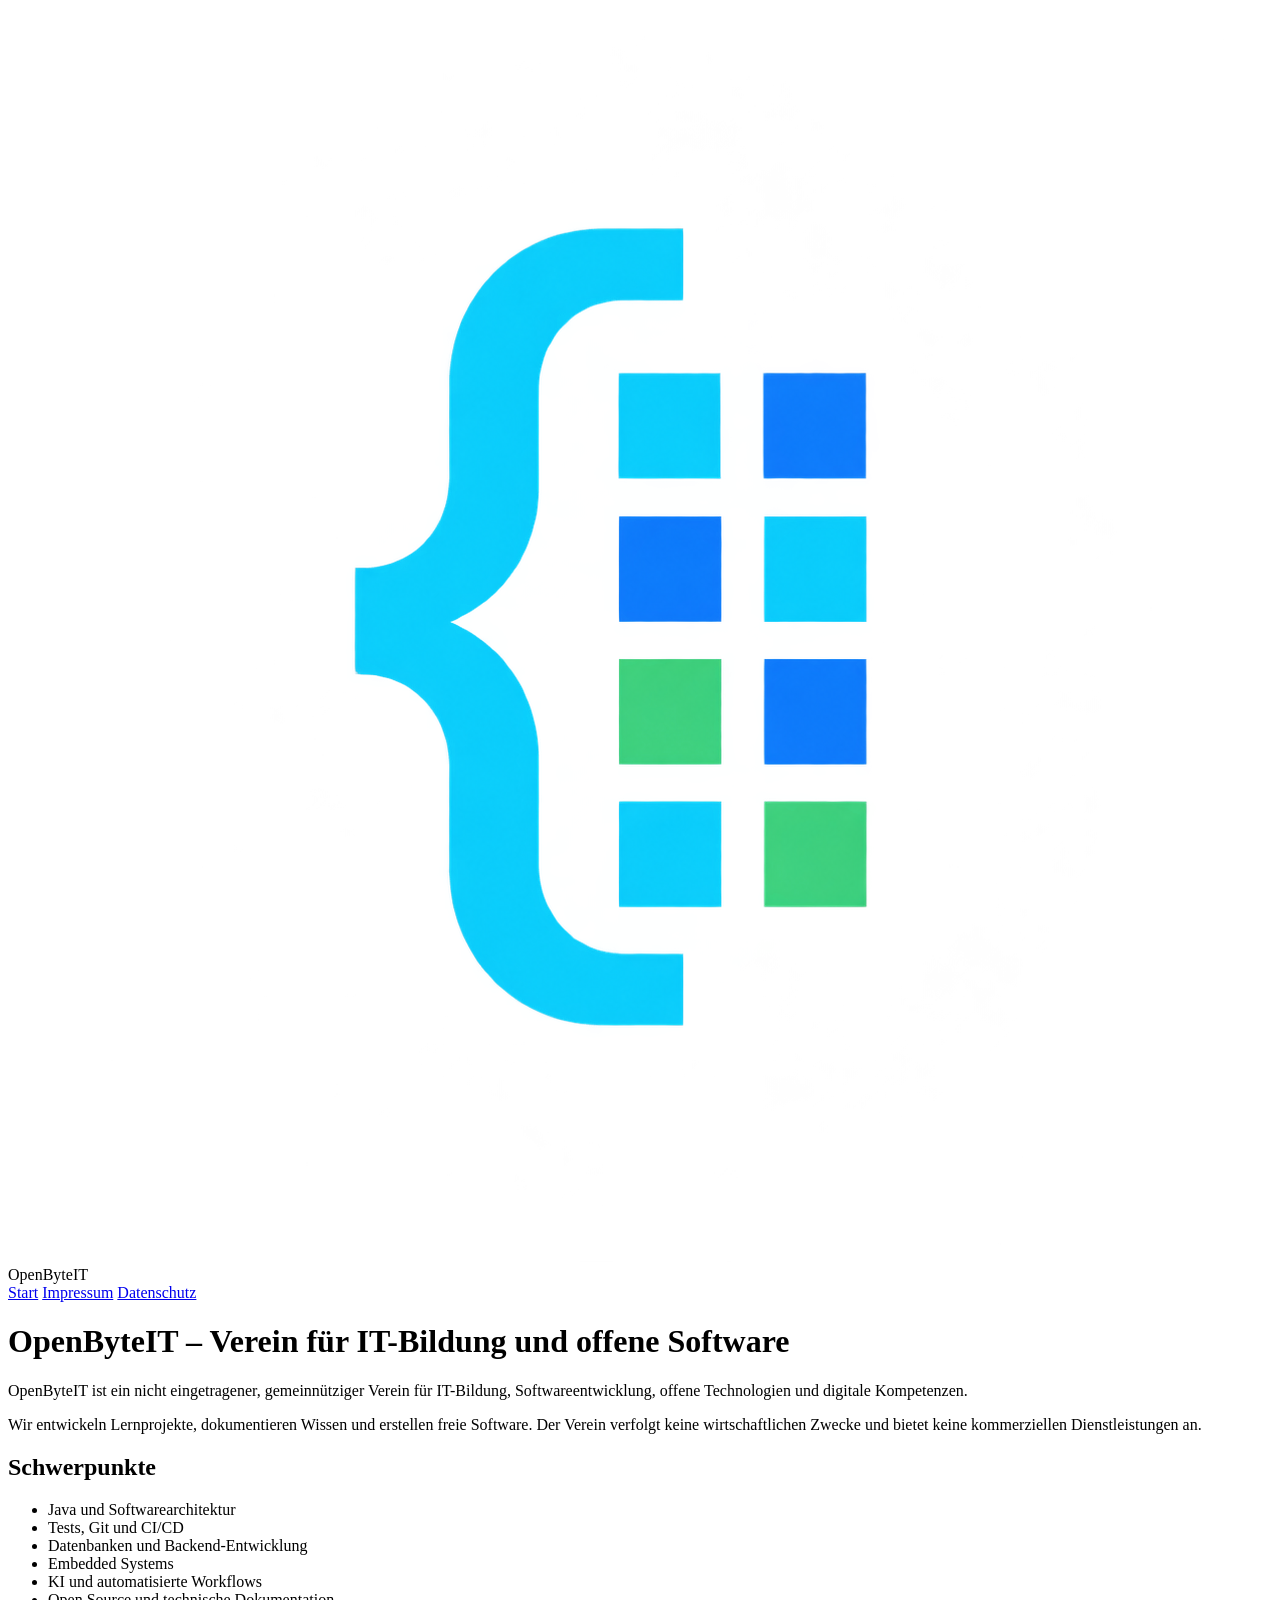
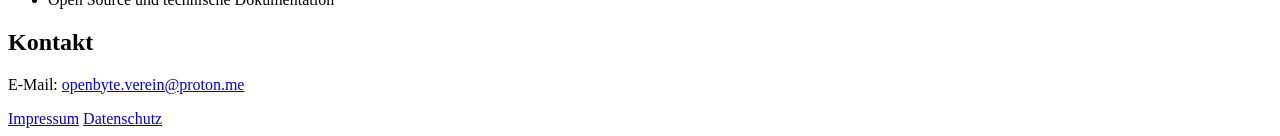
==== index.html @ d6f6bc45 "Remove unnecessary style tags from index.html" ====
<!DOCTYPE html>
<html lang="de">
<head>
  <meta charset="UTF-8">
  <meta name="viewport" content="width=device-width, initial-scale=1.0">
  <title>OpenByteIT – Verein für IT-Bildung und offene Software</title>
  <link href="pfad/dateiname.css" rel="stylesheet" type="text/css">
</head>
<body>

  <header>
    <div class="brand">
      <img src="assets/logo.png" alt="OpenByteIT Logo">
      OpenByteIT
    </div>
    <nav>
      <a href="index.html">Start</a>
      <a href="impressum.html">Impressum</a>
      <a href="datenschutz.html">Datenschutz</a>
    </nav>
  </header>

  <main>
    <h1>OpenByteIT – Verein für IT-Bildung und offene Software</h1>

    <p>
      OpenByteIT ist ein nicht eingetragener, gemeinnütziger Verein für IT-Bildung,
      Softwareentwicklung, offene Technologien und digitale Kompetenzen.
    </p>

    <p>
      Wir entwickeln Lernprojekte, dokumentieren Wissen und erstellen freie Software.
      Der Verein verfolgt keine wirtschaftlichen Zwecke und bietet keine kommerziellen
      Dienstleistungen an.
    </p>

    <h2>Schwerpunkte</h2>
    <ul>
      <li>Java und Softwarearchitektur</li>
      <li>Tests, Git und CI/CD</li>
      <li>Datenbanken und Backend-Entwicklung</li>
      <li>Embedded Systems</li>
      <li>KI und automatisierte Workflows</li>
      <li>Open Source und technische Dokumentation</li>
    </ul>

    <h2>Kontakt</h2>
    <p>
      E-Mail:
      <a href="mailto:openbyte.verein@proton.me">openbyte.verein@proton.me</a>
    </p>
  </main>

  <footer>
    <a href="impressum.html">Impressum</a>
    <a href="datenschutz.html">Datenschutz</a>
  </footer>

</body>
</html>
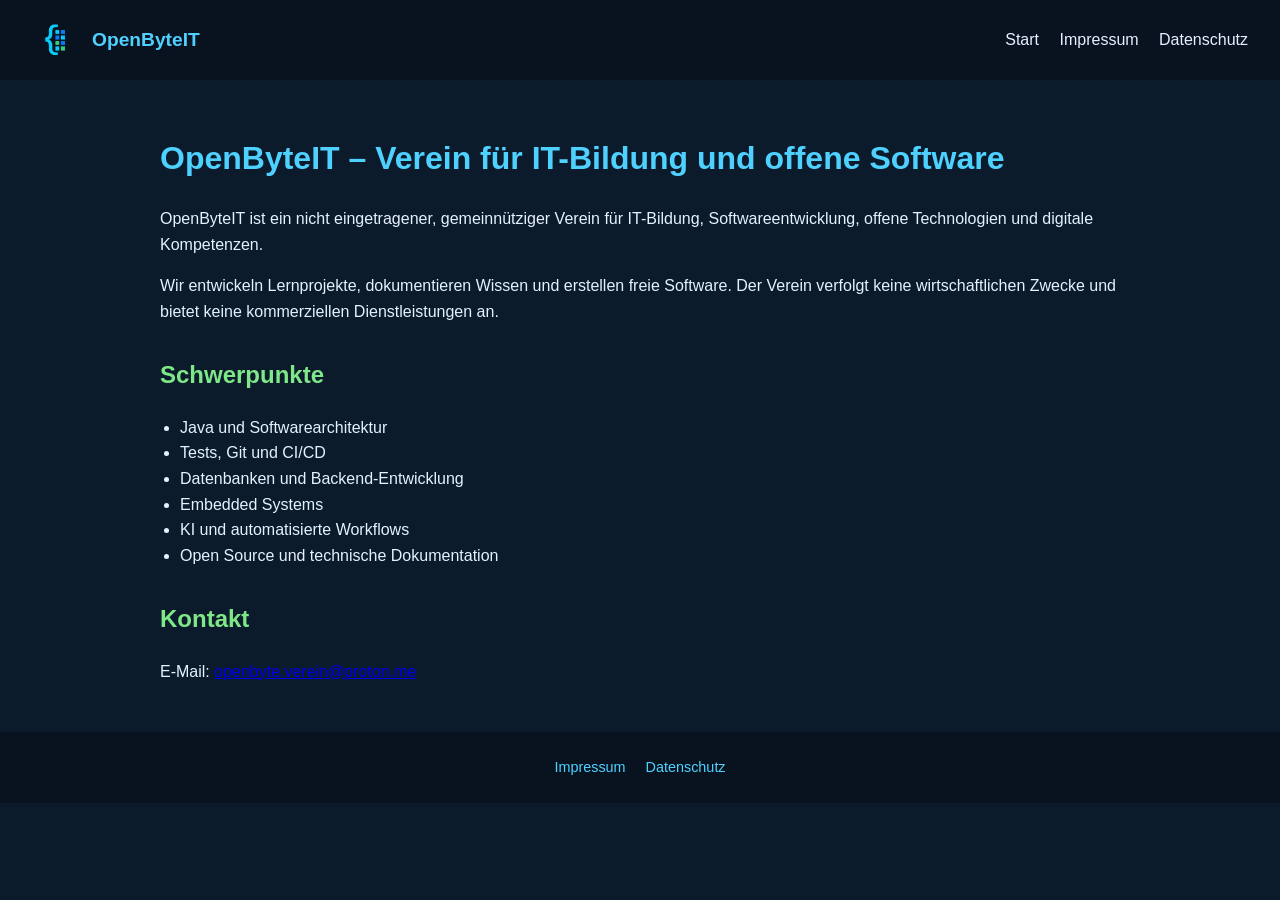
==== commit 25d85aa3: "Update CSS file reference in index.html" ====
--- a/index.html
+++ b/index.html
@@ -4,7 +4,7 @@
   <meta charset="UTF-8">
   <meta name="viewport" content="width=device-width, initial-scale=1.0">
   <title>OpenByteIT – Verein für IT-Bildung und offene Software</title>
-  <link href="pfad/dateiname.css" rel="stylesheet" type="text/css">
+  <link href="styles.css" rel="stylesheet" type="text/css">
 </head>
 <body>
 
--- a/styles.css
+++ b/styles.css
@@ -0,0 +1,78 @@
+ 
+    * { box-sizing: border-box; }
+
+    body {
+      margin: 0;
+      font-family: Arial, sans-serif;
+      background: #0b1b2b;
+      color: #e6f1ff;
+      line-height: 1.6;
+    }
+
+    header {
+      background: #08131f;
+      padding: 1rem 2rem;
+      display: flex;
+      align-items: center;
+      justify-content: space-between;
+      flex-wrap: wrap;
+      gap: 1rem;
+    }
+
+    .brand {
+      display: flex;
+      align-items: center;
+      gap: 0.75rem;
+      font-weight: bold;
+      font-size: 1.2rem;
+      color: #4fd1ff;
+    }
+
+    .brand img {
+      width: 48px;
+      height: 48px;
+      border-radius: 8px;
+    }
+
+    nav a {
+      color: #e6f1ff;
+      text-decoration: none;
+      margin-left: 1rem;
+    }
+
+    nav a:hover {
+      color: #7ee787;
+    }
+
+    main {
+      max-width: 1024px;
+      margin: 0 auto;
+      padding: 2rem;
+    }
+
+    h1 {
+      color: #4fd1ff;
+    }
+
+    h2 {
+      color: #7ee787;
+      margin-top: 2rem;
+    }
+
+    ul {
+      padding-left: 1.25rem;
+    }
+
+    footer {
+      background: #08131f;
+      padding: 1.5rem 2rem;
+      text-align: center;
+      font-size: 0.9rem;
+    }
+
+    footer a {
+      color: #4fd1ff;
+      text-decoration: none;
+      margin: 0 0.5rem;
+    }
+  
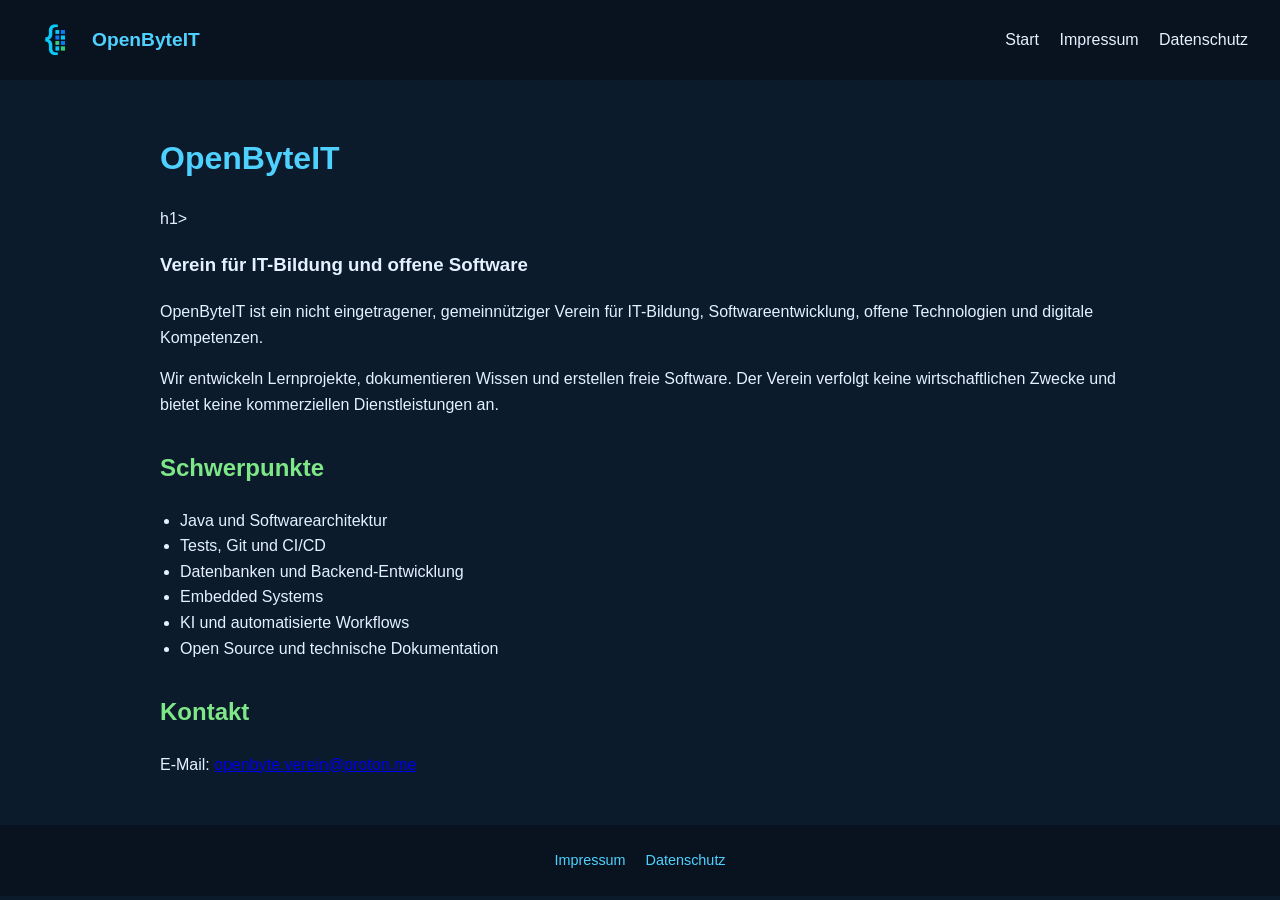
==== commit 060d576e: "Modify header elements in index.html Updated header structure for better readability." ====
--- a/index.html
+++ b/index.html
@@ -21,7 +21,8 @@
   </header>
 
   <main>
-    <h1>OpenByteIT – Verein für IT-Bildung und offene Software</h1>
+    <h1>OpenByteIT <br></h1>h1>
+    <h3>Verein für IT-Bildung und offene Software</h3>
 
     <p>
       OpenByteIT ist ein nicht eingetragener, gemeinnütziger Verein für IT-Bildung,
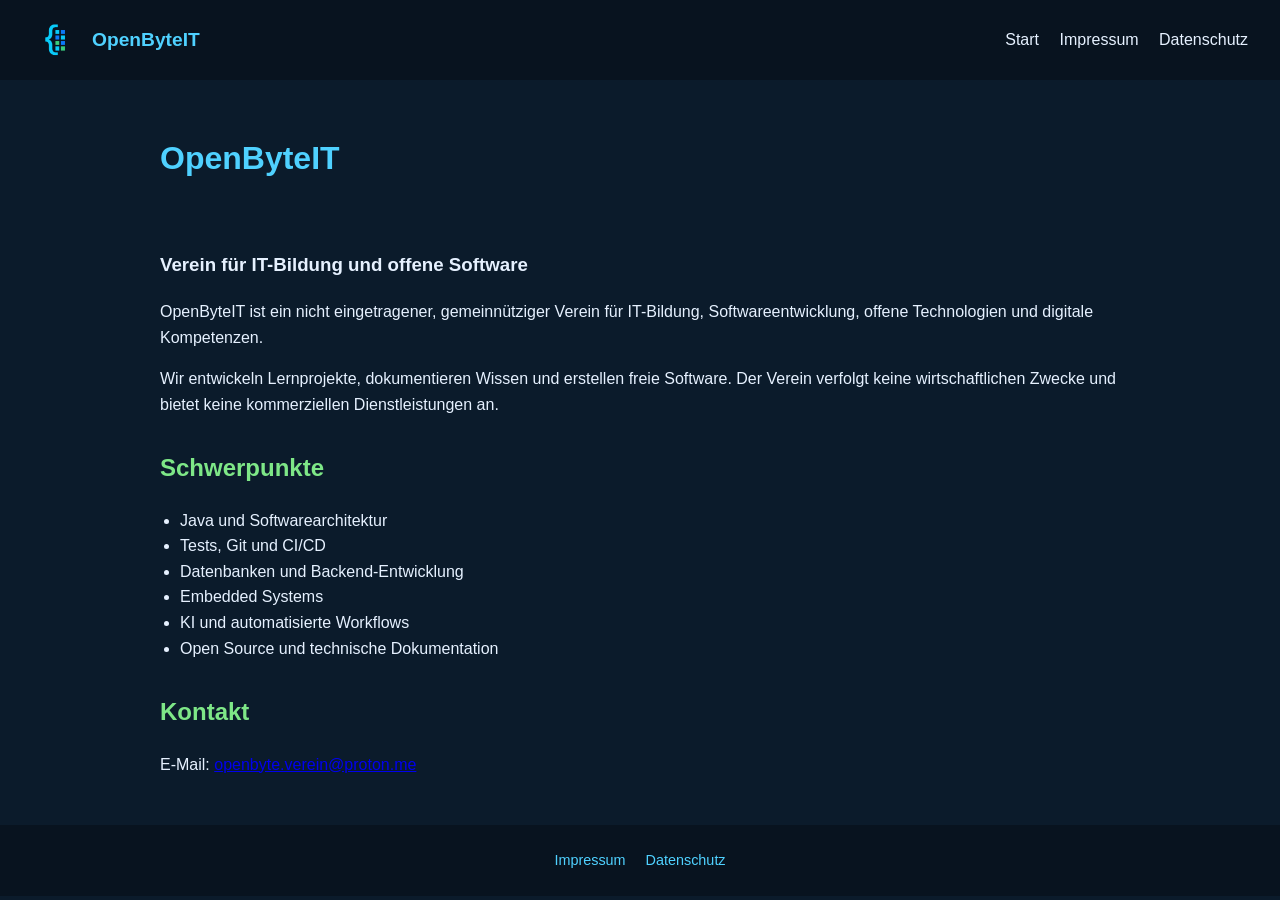
==== commit 5c500541: "Fix header formatting in index.html" ====
--- a/index.html
+++ b/index.html
@@ -21,7 +21,7 @@
   </header>
 
   <main>
-    <h1>OpenByteIT <br></h1>h1>
+    <h1>OpenByteIT</h1> <br>
     <h3>Verein für IT-Bildung und offene Software</h3>
 
     <p>
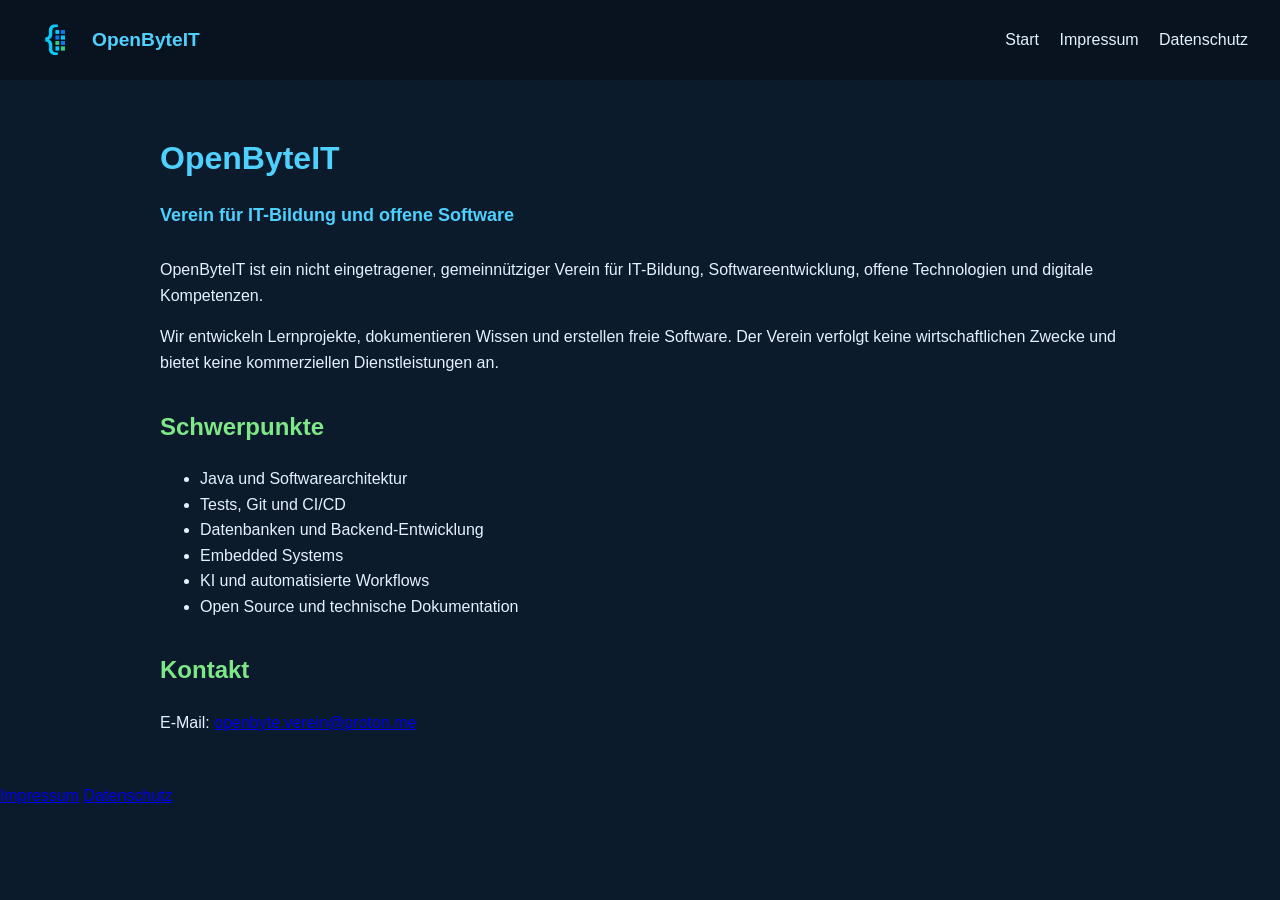
==== commit c178ef66: "Update heading and style for organization name" ====
--- a/index.html
+++ b/index.html
@@ -21,8 +21,8 @@
   </header>
 
   <main>
-    <h1>OpenByteIT</h1> <br>
-    <h3>Verein für IT-Bildung und offene Software</h3>
+    <h1>OpenByteIT <br>
+     <span style="font-size: 18px;">Verein für IT-Bildung und offene Software</span></h1>
 
     <p>
       OpenByteIT ist ein nicht eingetragener, gemeinnütziger Verein für IT-Bildung,
--- a/styles.css
+++ b/styles.css
@@ -59,6 +59,10 @@
       margin-top: 2rem;
     }
 
+    h3 {
+      color: #4fd1ff;
+     {
+
     ul {
       padding-left: 1.25rem;
     }
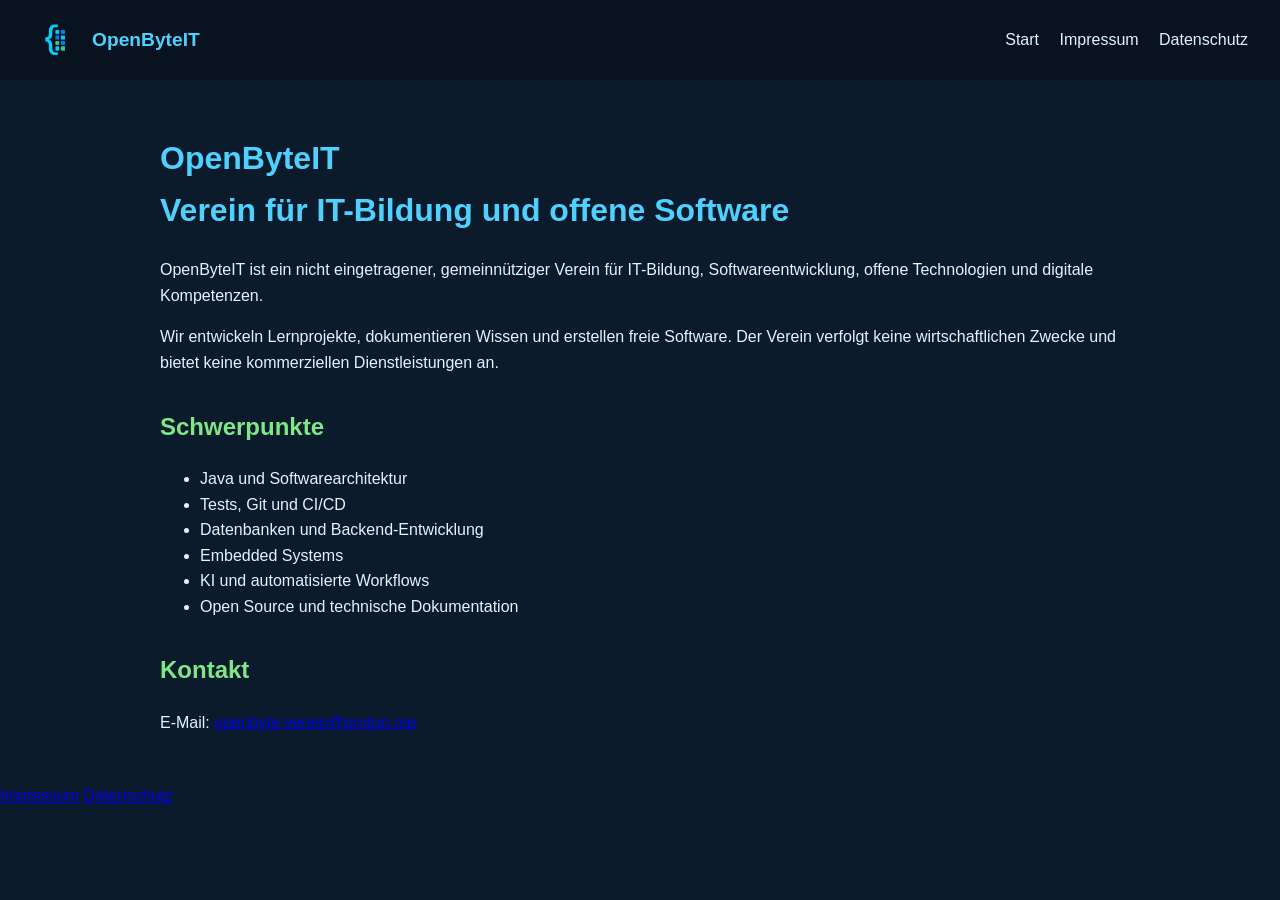
==== commit 9df6e02f: "Change subtitle span to use class instead of style" ====
--- a/index.html
+++ b/index.html
@@ -22,7 +22,7 @@
 
   <main>
     <h1>OpenByteIT <br>
-     <span style="font-size: 18px;">Verein für IT-Bildung und offene Software</span></h1>
+     <span class=subtitle>Verein für IT-Bildung und offene Software</span></h1>
 
     <p>
       OpenByteIT ist ein nicht eingetragener, gemeinnütziger Verein für IT-Bildung,
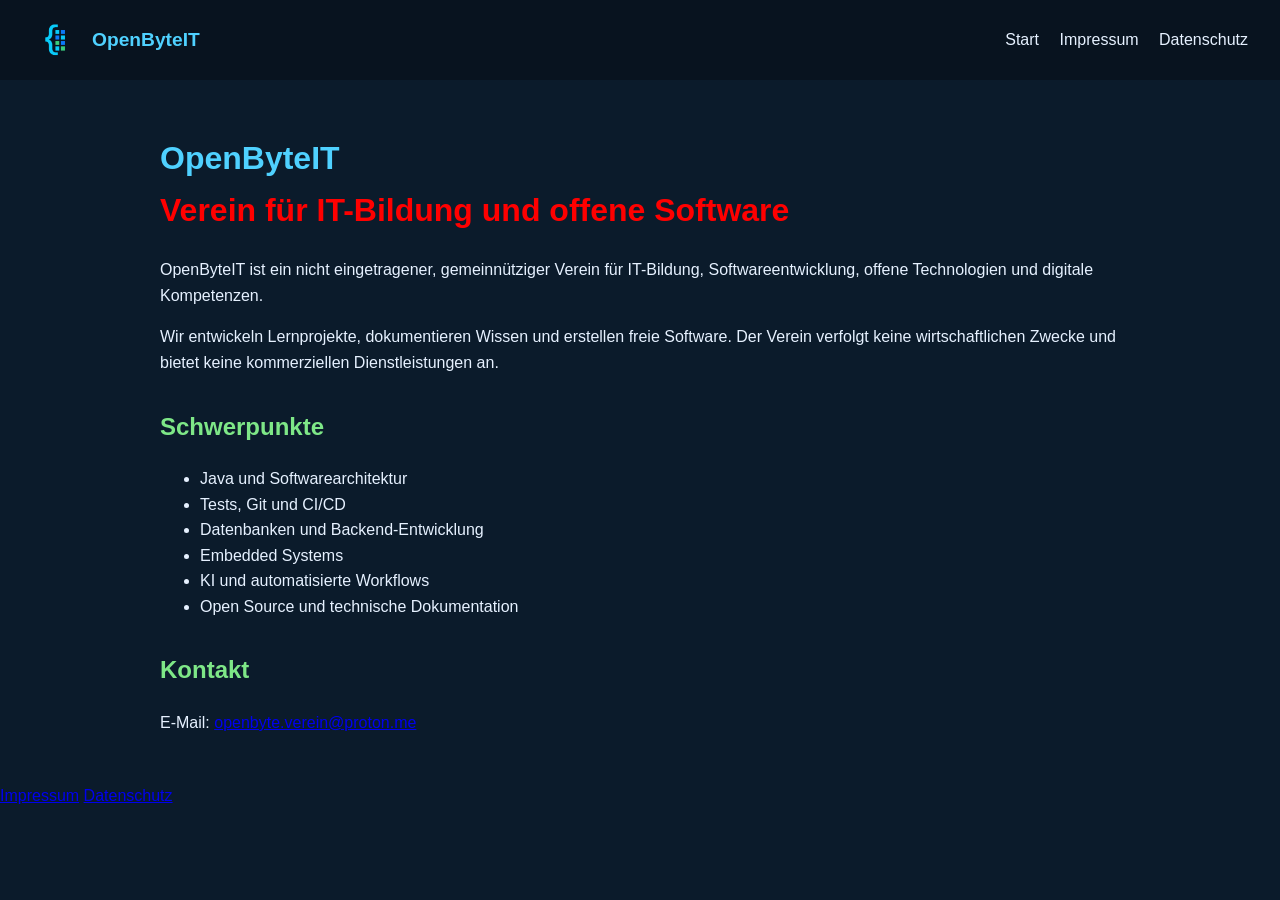
==== commit e0e0c35a: "Fix HTML entity encoding in subtitle span" ====
--- a/index.html
+++ b/index.html
@@ -22,7 +22,7 @@
 
   <main>
     <h1>OpenByteIT <br>
-     <span class=subtitle>Verein für IT-Bildung und offene Software</span></h1>
+     <span class="subtitle">Verein für IT-Bildung und offene Software</span></h1>
 
     <p>
       OpenByteIT ist ein nicht eingetragener, gemeinnütziger Verein für IT-Bildung,
--- a/styles.css
+++ b/styles.css
@@ -59,8 +59,9 @@
       margin-top: 2rem;
     }
 
-    h3 {
-      color: #4fd1ff;
+    .subtitle {
+      color: red;
+      margin-top: 0.5rem;
      {
 
     ul {
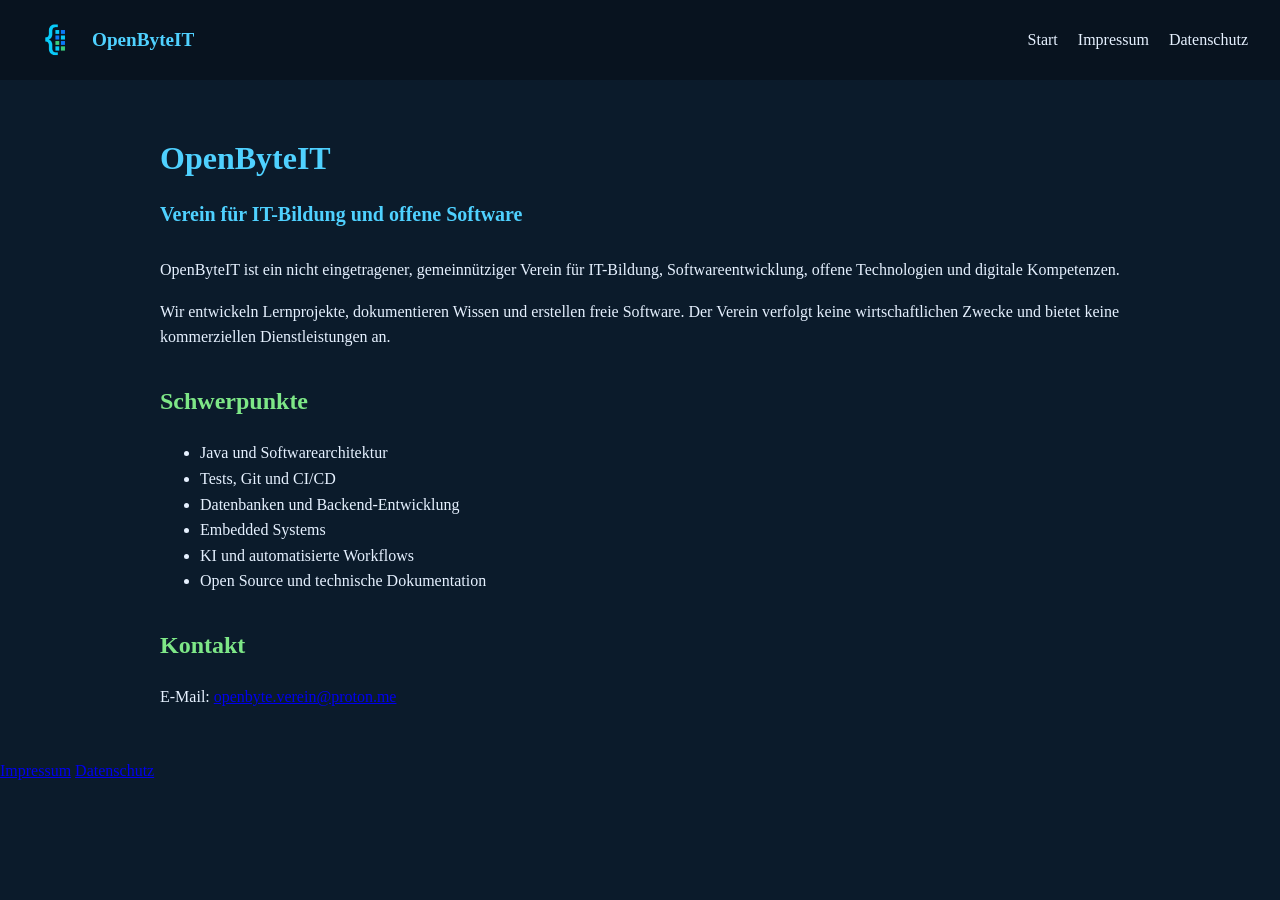
==== commit 1d96173d: "Add empty paragraph in index.html" ====
--- a/index.html
+++ b/index.html
@@ -28,6 +28,7 @@
       OpenByteIT ist ein nicht eingetragener, gemeinnütziger Verein für IT-Bildung,
       Softwareentwicklung, offene Technologien und digitale Kompetenzen.
     </p>
+    <p> </p>
 
     <p>
       Wir entwickeln Lernprojekte, dokumentieren Wissen und erstellen freie Software.
--- a/styles.css
+++ b/styles.css
@@ -1,9 +1,28 @@
- 
+@font-face {
+  font-family: "Source Code Pro";
+  src: url("fonts/SourceCodePro-Regular.woff2") format("woff2");
+  font-weight: 400;
+  font-style: normal;
+  font-display: swap;
+}
+
+@font-face {
+  font-family: "Source Code Pro";
+  src: url("fonts/SourceCodePro-SemiBold.woff2") format("woff2");
+  font-weight: 600;
+  font-style: normal;
+  font-display: swap;
+}
+
+code,
+pre {
+  font-family: "Source Code Pro", ui-monospace, monospace;
+} 
     * { box-sizing: border-box; }
 
     body {
       margin: 0;
-      font-family: Arial, sans-serif;
+      font-family: Source Code Pro;
       background: #0b1b2b;
       color: #e6f1ff;
       line-height: 1.6;
@@ -32,6 +51,7 @@
       width: 48px;
       height: 48px;
       border-radius: 8px;
+      font-size: 24px;
     }
 
     nav a {
@@ -60,8 +80,9 @@
     }
 
     .subtitle {
-      color: red;
-      margin-top: 0.5rem;
+      /*color: red;*/
+      margin-top: 0 rem;
+      font-size: 20px;
      {
 
     ul {
